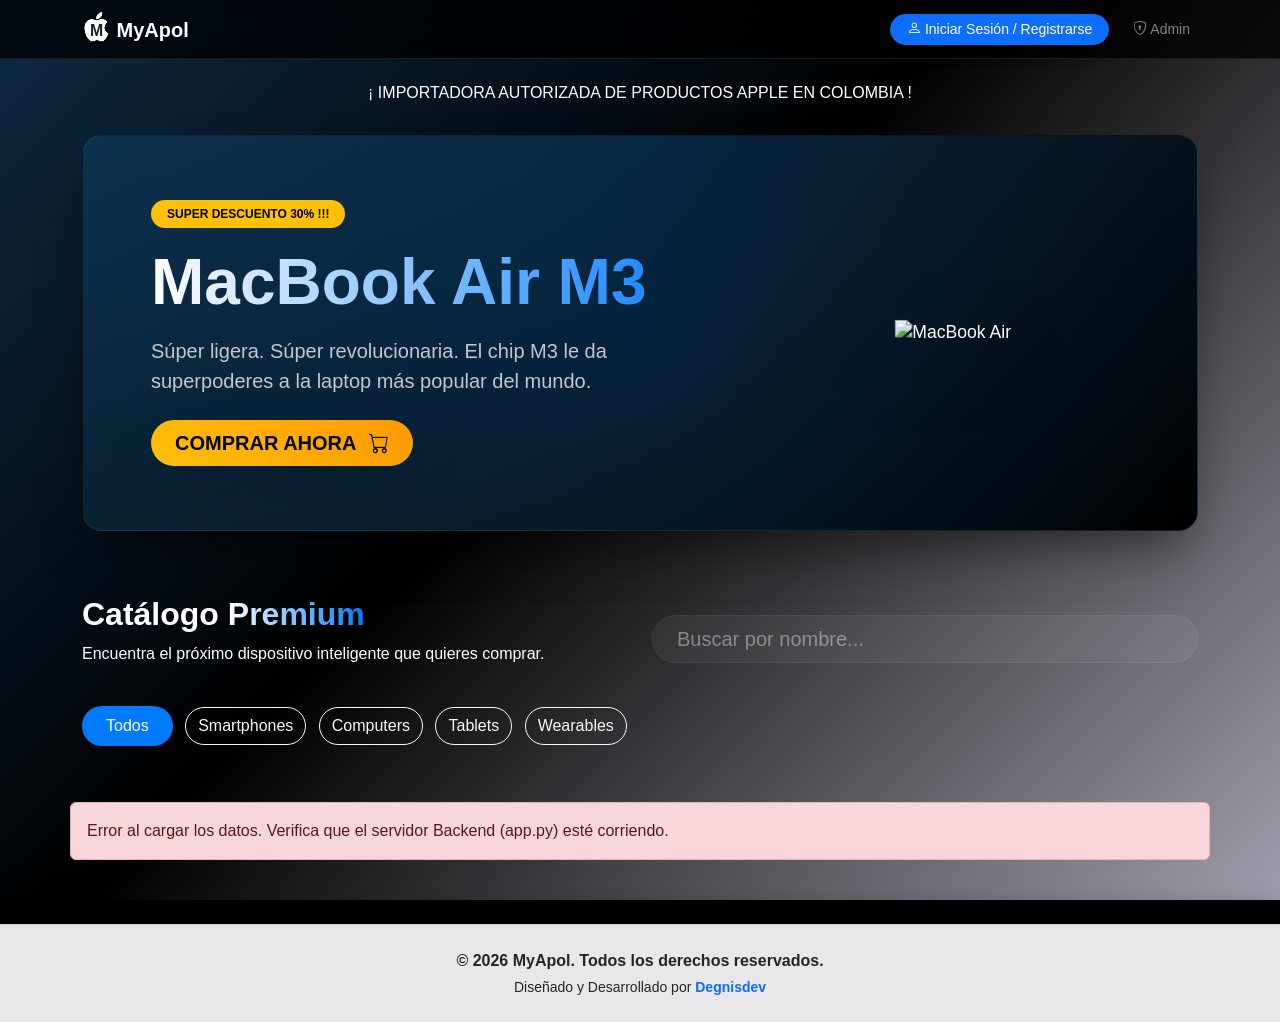
==== frontend/index.html @ 11c020c7 "Actualizamos el logo para diferenciarnos de Apple y se cambia en todas las paginas" ====
<!DOCTYPE html>
<html lang="es">

<head>
    <meta charset="UTF-8">
    <meta name="viewport" content="width=device-width, initial-scale=1.0">
    <title>MyApol - Catálogo Oficial</title>
    <!-- Aquí importamos Bootstrap 5 para que todo se vea bonito sin escribir CSS -->
    <link href="https://cdn.jsdelivr.net/npm/bootstrap@5.3.0/dist/css/bootstrap.min.css" rel="stylesheet">
    <!-- Iconos de Bootstrap -->
    <link rel="stylesheet" href="https://cdn.jsdelivr.net/npm/bootstrap-icons@1.11.1/font/bootstrap-icons.css">
    <!-- Hoja de estilos principal -->
    <link rel="stylesheet" href="styles.css">
</head>

<body>

    <!-- Menú de Navegación -->
    <nav class="navbar navbar-expand-lg navbar-dark mb-4">
        <div class="container">
            <a class="navbar-brand fw-bold" href="index.html">
                <span class="logo-myapol">
                    <i class="bi bi-apple"></i>
                    <span class="logo-letter">M</span>
                </span> MyApol
            </a>
            <div class="d-flex align-items-center">
                <!-- Zona Pública de Usuario / Cliente -->
                <div id="zona-usuario" class="me-3">
                    <a href="login_cliente.html" class="btn btn-primary btn-sm rounded-pill px-3 shadow"
                        id="btn-login-publico">
                        <i class="bi bi-person"></i> Iniciar Sesión / Registrarse
                    </a>
                </div>
                <!-- Zona Privada Admin -->
                <a href="login.html" class="btn btn-outline-secondary border-0 btn-sm text-white-50 hover-white">
                    <i class="bi bi-shield-lock"></i> Admin
                </a>
            </div>
        </div>
    </nav>

    <!-- Contenido Principal -->
    <div class="container pb-5">

        <!-- HEADER PRINCIPAL REQUERIDO -->
        <div class="text-center mt-3 mb-2">
            <h1 class="h6 text-uppercase tracking-wide text-white mb-0">¡ Importadora Autorizada de productos Apple en
                Colombia !</h1>
        </div>

        <!-- HERO BANNER DESTACADO -->
        <div class="hero-banner">
            <div class="row align-items-center hero-content">
                <div class="col-md-7 ps-md-5">
                    <span class="badge badge-warning-pulse mb-3 px-3 py-2 rounded-pill">SUPER DESCUENTO 30% !!!</span>
                    <h2 class="display-3 fw-bold mb-3 text-gradient">MacBook Air M3</h2>
                    <p class="lead text-white mb-4 opacity-75">Súper ligera. Súper revolucionaria. El chip M3 le da
                        superpoderes a la laptop más popular del mundo.</p>
                    <a href="detalle.html?id=4" class="btn btn-cta btn-lg shadow-lg">Comprar ahora <i
                            class="bi bi-cart ms-2"></i></a>
                </div>
                <div class="col-md-5 text-center mt-4 mt-md-0">
                    <img src="https://store.storeimages.cdn-apple.com/4668/as-images.apple.com/is/mba13-midnight-select-202402?wid=904&hei=840&fmt=jpeg&qlt=90&.v=1708367688034"
                        alt="MacBook Air" class="img-fluid drop-shadow"
                        style="filter: drop-shadow(0px 20px 30px rgba(0,0,0,0.6)); transform: scale(1.1);">
                </div>
            </div>
        </div>

        <!-- Título y Buscador -->
        <div class="row mb-4 align-items-center mt-5">
            <div class="col-md-6">
                <h2 class="fw-bold text-white">Catálogo <span class="text-gradient">Premium</span></h2>
                <p class="text-white">Encuentra el próximo dispositivo inteligente que quieres comprar.</p>
            </div>
            <div class="col-md-6">
                <!-- Buscador de texto -->
                <input type="text" id="buscador" class="form-control form-control-lg text-white"
                    placeholder="Buscar por nombre...">
            </div>
        </div>

        <!-- Botones de Filtro (Categorías) -->
        <div class="row mb-5">
            <div class="col-12" id="botones-filtros">
                <button class="btn btn-accent me-2 mb-2 btn-filtro" data-categoria="Todas">Todos</button>
                <button class="btn btn-outline-light me-2 mb-2 btn-filtro"
                    data-categoria="Smartphones">Smartphones</button>
                <button class="btn btn-outline-light me-2 mb-2 btn-filtro" data-categoria="Computers">Computers</button>
                <button class="btn btn-outline-light me-2 mb-2 btn-filtro" data-categoria="Tablets">Tablets</button>
                <button class="btn btn-outline-light me-2 mb-2 btn-filtro" data-categoria="Wearables">Wearables</button>
            </div>
        </div>

        <!-- Aquí se inyectarán mágicamente los dispositivos desde la Base de Datos -->
        <div class="row g-4" id="contenedor-dispositivos">

            <!-- EL JAVASCRIPT REEMPLAZARÁ ESTE MENSAJE CON TARJETAS REALES -->
            <div class="col-12 text-center py-5">
                <div class="spinner-border text-dark" role="status">
                    <span class="visually-hidden">Cargando...</span>
                </div>
                <p class="mt-2">Cargando catálogo desde el servidor...</p>
            </div>

        </div>
    </div>

    <!-- Footer Personalizado  -->
    <footer class="footer-inverso py-4 mt-auto">
        <div class="container text-center">
            <p class="mb-1 text-dark fw-bold">&copy; 2026 MyApol. Todos los derechos reservados.</p>
            <p class="mb-0 text-dark small">
                Diseñado y Desarrollado por
                <a href="https://degnisdev.com/" target="_blank"
                    class="fw-bold text-primary text-decoration-none signature-link">Degnisdev</a>
            </p>
        </div>
    </footer>

    <!-- Scritps Bootstrap y Lógica Principal -->
    <script src="https://cdn.jsdelivr.net/npm/bootstrap@5.3.0/dist/js/bootstrap.bundle.min.js"></script>
    <script src="scripts.js"></script>

    <!-- Lógica Exclusiva del Navbar -->
    <script>
        document.addEventListener('DOMContentLoaded', () => {
            const token = localStorage.getItem('cliente_token');
            const nombre = localStorage.getItem('cliente_nombre');
            const zona = document.getElementById('zona-usuario');

            if (token && nombre) {
                zona.innerHTML = `
                    <span class="text-white-50 small me-2">Hola, <strong class="text-white">${nombre}</strong></span>
                    <button class="btn btn-outline-danger btn-sm rounded-pill px-3" onclick="cerrarSesionCliente()">Salir</button>
                `;
            }
        });

        function cerrarSesionCliente() {
            localStorage.removeItem('cliente_token');
            localStorage.removeItem('cliente_id');
            localStorage.removeItem('cliente_nombre');
            window.location.reload();
        }
    </script>
</body>

</html>
---- frontend/styles.css ----
/* CSS Personalizado - Estilo PREMIUM Apple/Tech */

body {
    /* Gradiente premium TECNOLÓGICO: Azul oscuro -> Negro Profundo -> Destello Blanco suave */
    /* Hacemos los colores mucho más fuertes e intensos para que se visualicen mejor */
    background: linear-gradient(135deg, #0d2b45 0%, #000000 45%, #000000 25%, #a0a0ac 100%);
    background-color: #000; /* Color base si el gradiente falla */
    background-attachment: fixed; /* El fondo se queda quieto al hacer scroll, dando efecto Parallax */
    color: #ffffff;
    font-family: -apple-system, BlinkMacSystemFont, "Segoe UI", Roboto, Helvetica, Arial, sans-serif;
    min-height: 100vh;
}

/* Logo MyApol - Manzana con M superpuesta */
.logo-myapol {
    position: relative;
    display: inline-block;
    font-size: 1.8rem;
    line-height: 1;
}

.logo-letter {
    position: absolute;
    top: 60%;
    left: 50%;
    transform: translate(-50%, -50%);
    font-size: 0.55em;
    font-weight: 900;
    font-family: 'Segoe UI', 'Helvetica Neue', Arial, sans-serif;
    color: #1a1f24;
    pointer-events: none;
}

/* Navbar estilo Apple */
.navbar {
    background-color: rgba(0, 0, 0, 0.8) !important;
    backdrop-filter: saturate(180%) blur(20px);
    border-bottom: 1px solid rgba(255, 255, 255, 0.1);
}

/* Hero Banner */
.hero-banner {
    background: linear-gradient(145deg, #0d324d 0%, #000000 100%);
    border-radius: 20px;
    padding: 4rem 2rem;
    margin-top: 2rem;
    margin-bottom: 4rem;
    border: 1px solid rgba(255, 255, 255, 0.05);
    box-shadow: 0 25px 50px -12px rgba(0, 0, 0, 0.5);
    position: relative;
    overflow: hidden;
}

/* Efecto de luz detrás del banner */
.hero-banner::before {
    content: '';
    position: absolute;
    top: -50%;
    left: -50%;
    width: 200%;
    height: 200%;
    background: radial-gradient(circle, rgba(0, 122, 255, 0.1) 0%, transparent 50%);
    z-index: 0;
    pointer-events: none;
}

.hero-content {
    position: relative;
    z-index: 1;
}

/* Títulos */
.text-gradient {
    background: linear-gradient(90deg, #ffffff 0%, #007aff 100%);
    -webkit-background-clip: text;
    background-clip: text;
    -webkit-text-fill-color: transparent;
}

/* Tarjetas de productos y comentarios */
.card {
    background-color: rgba(25, 28, 33, 0.8) !important;
    border: 1px solid rgba(255, 255, 255, 0.05) !important;
    border-radius: 16px;
    backdrop-filter: blur(10px);
    color: white;
    transition: all 0.4s cubic-bezier(0.175, 0.885, 0.32, 1.275);
}

/* Solo animar tarjetas que sean interactivas */
.card-hoverable:hover {
    transform: translateY(-10px) scale(1.02);
    box-shadow: 0 15px 30px rgba(0, 122, 255, 0.15);
    border-color: rgba(0, 122, 255, 0.3) !important;
}

.card-footer {
    background-color: transparent;
    border-top: 1px solid rgba(255, 255, 255, 0.05);
}

/* Botones personalizados */
.btn-filtro {
    border-radius: 30px;
    transition: 0.3s;
}

.btn-accent {
    background-color: #007aff;
    color: white;
    border: none;
    border-radius: 30px;
    padding: 0.5rem 1.5rem;
    transition: 0.3s;
}

.btn-accent:hover {
    background-color: #0056b3;
    color: white;
    transform: scale(1.05);
}

/* Botones de Call To Action (Animados) */
/* Animación de latido (pulse) */
@keyframes pulse-yellow {
    0% { transform: scale(1); box-shadow: 0 0 0 0 rgba(255, 193, 7, 0.7); }
    70% { transform: scale(1.05); box-shadow: 0 0 0 15px rgba(255, 193, 7, 0); }
    100% { transform: scale(1); box-shadow: 0 0 0 0 rgba(255, 193, 7, 0); }
}

.badge-warning-pulse {
    background-color: #ffc107;
    color: #000;
    font-weight: bold;
    animation: pulse-yellow 2s infinite;
}

.btn-cta {
    background: linear-gradient(45deg, #ffc107, #ff9800);
    color: #000;
    border: none;
    border-radius: 30px;
    padding: 0.5rem 1.5rem;
    transition: 0.3s;
    font-weight: bold;
    text-transform: uppercase;
    box-shadow: 0 5px 15px rgba(255, 193, 7, 0.4);
}

.btn-cta:hover {
    background: linear-gradient(45deg, #ff9800, #ffc107);
    transform: scale(1.05);
    color: #000;
    box-shadow: 0 8px 20px rgba(255, 193, 7, 0.6);
}

/* Inputs de texto y formularios */
.form-control {
    background-color: rgba(255, 255, 255, 0.05) !important;
    border: 1px solid rgba(255, 255, 255, 0.1) !important;
    color: white !important;
    border-radius: 30px;
}

.form-control:focus {
    background-color: rgba(255, 255, 255, 0.1) !important;
    border-color: #007aff !important;
    box-shadow: 0 0 0 0.25rem rgba(0, 122, 255, 0.25) !important;
    color: white !important;
}

::placeholder {
    color: rgba(255, 255, 255, 0.4) !important;
}

/* Caja de búsqueda más redonda */
#buscador {
    padding-left: 1.5rem;
}

/* Textarea de comentarios menos redondo */
#texto-comentario {
    border-radius: 16px;
}

/* Separador en comentarios */
.comment-item {
    border-bottom: 1px solid rgba(255, 255, 255, 0.1) !important;
}

/* =========================================
   FOOTER INVERSO (CLARO) - CRÉDITOS DE AUTOR
   ========================================= */
.footer-inverso {
    /* Color inverso al Navbar oscuro: Un blanco crudo/gris perla muy elegante */
    background-color: rgba(245, 245, 247, 0.95);
    backdrop-filter: blur(10px); /* Efecto Glassmorphism */
    border-top: 1px solid rgba(0, 0, 0, 0.1);
    box-shadow: 0 -10px 30px rgba(0,0,0,0.5); /* Sombra hacia arriba que corta con el fondo negro */
    margin-top: auto; /* Empuja el footer siempre hacia abajo */
}

/* Enlace a Portafolio (Degnisdev) */
.signature-link {
    transition: all 0.3s ease;
    text-shadow: 0px 0px 0px rgba(13, 110, 253, 0);
}

.signature-link:hover {
    color: #0d6efd !important; /* Azul más vivo al pasar el mouse */
    text-shadow: 0 0 12px rgba(13, 110, 253, 0.6); /* Destello de neón azul */
    letter-spacing: 0.5px; /* Animación sutil de estiramiento */
}
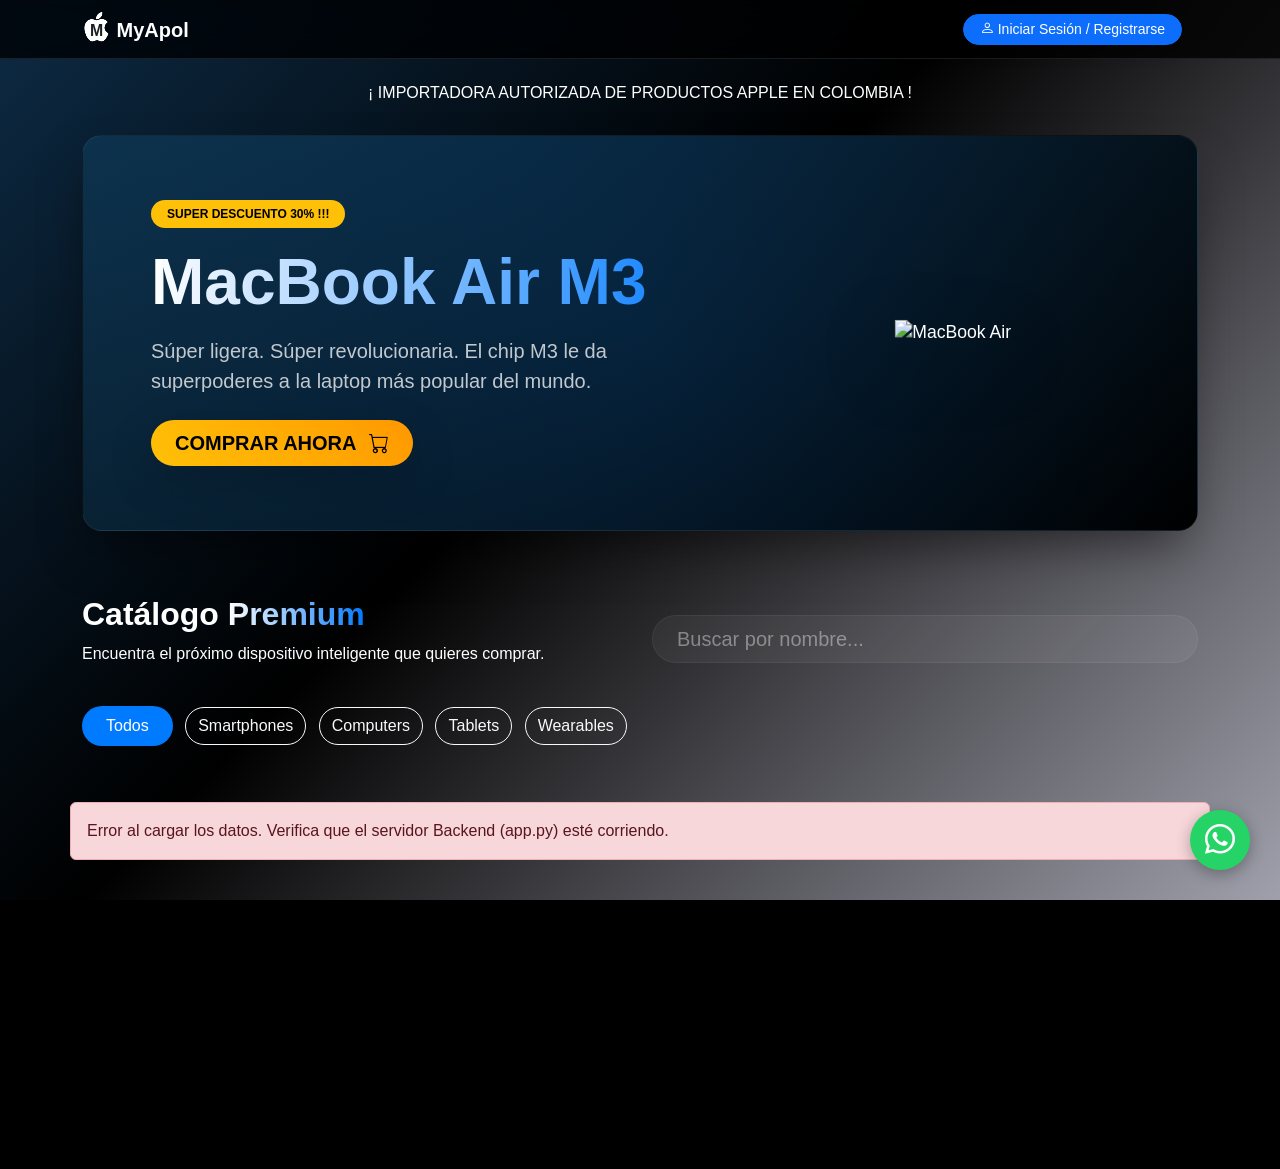
==== commit a6b12b35: "Actualizamos el Footer, redes sociales y agregamos boton flotante de WhatsApp" ====
--- a/frontend/index.html
+++ b/frontend/index.html
@@ -32,10 +32,6 @@
                         <i class="bi bi-person"></i> Iniciar Sesión / Registrarse
                     </a>
                 </div>
-                <!-- Zona Privada Admin -->
-                <a href="login.html" class="btn btn-outline-secondary border-0 btn-sm text-white-50 hover-white">
-                    <i class="bi bi-shield-lock"></i> Admin
-                </a>
             </div>
         </div>
     </nav>
@@ -107,8 +103,21 @@
         </div>
     </div>
 
-    <!-- Footer Personalizado  -->
-    <footer class="footer-inverso py-4 mt-auto">
+    <!-- Banner de Redes Sociales (Ancho Completo) -->
+    <div class="social-banner py-3">
+        <div class="container text-center">
+            <h5 class="text-white fw-bold mb-2">Siguenos en nuestras redes Sociales</h5>
+            <div class="d-flex justify-content-center gap-4">
+                <a href="#" class="social-icon si-tiktok"><i class="bi bi-tiktok"></i></a>
+                <a href="#" class="social-icon si-facebook"><i class="bi bi-facebook"></i></a>
+                <a href="#" class="social-icon si-instagram"><i class="bi bi-instagram"></i></a>
+                <a href="#" class="social-icon si-youtube"><i class="bi bi-youtube"></i></a>
+            </div>
+        </div>
+    </div>
+
+    <!-- Footer de Créditos (Fondo Claro) -->
+    <footer class="footer-inverso py-3">
         <div class="container text-center">
             <p class="mb-1 text-dark fw-bold">&copy; 2026 MyApol. Todos los derechos reservados.</p>
             <p class="mb-0 text-dark small">
@@ -118,6 +127,8 @@
             </p>
         </div>
     </footer>
+
+
 
     <!-- Scritps Bootstrap y Lógica Principal -->
     <script src="https://cdn.jsdelivr.net/npm/bootstrap@5.3.0/dist/js/bootstrap.bundle.min.js"></script>
@@ -145,6 +156,11 @@
             window.location.reload();
         }
     </script>
+    <!-- Botón WhatsApp Flotante -->
+    <a href="https://wa.me/573178394478?text=Hola%20Degnis%2C%20necesito%20cotizar%20un%20proyecto%20de%20dise%C3%B1o%20y%20desarrollo%20web.%20%C2%BFPodemos%20hablar%3F"
+        class="whatsapp-float" target="_blank">
+        <i class="bi bi-whatsapp"></i>
+    </a>
 </body>
 
 </html>
--- a/frontend/styles.css
+++ b/frontend/styles.css
@@ -211,3 +211,69 @@
     text-shadow: 0 0 12px rgba(13, 110, 253, 0.6); /* Destello de neón azul */
     letter-spacing: 0.5px; /* Animación sutil de estiramiento */
 }
+
+/* Banner de Redes Sociales - FULL WIDTH */
+.social-banner {
+    /* Usamos el fondo oscuro del navbar para que sea consistente */
+    background-color: rgba(0, 0, 0, 0.9); 
+    backdrop-filter: blur(10px);
+    border-top: 1px solid rgba(255, 255, 255, 0.1);
+    width: 100%; /* Lado a lado */
+    margin-top: 50px;
+}
+
+.social-icon {
+    font-size: 2rem; /* Iconos más imponentes */
+    color: #ffffff;
+    transition: all 0.3s cubic-bezier(0.175, 0.885, 0.32, 1.275);
+    text-decoration: none;
+}
+
+.social-icon:hover {
+    transform: scale(1.2) translateY(-5px);
+}
+
+/* Colores de marca al pasar el mouse */
+.si-tiktok:hover { color: #00f2ea; } /* Color cyan de tiktok */
+.si-facebook:hover { color: #1877F2; }
+.si-instagram:hover { color: #E4405F; }
+.si-youtube:hover { color: #CD201F; }
+
+
+/* Botón Flotante de WhatsApp */
+.whatsapp-float {
+    position: fixed;
+    width: 60px;
+    height: 60px;
+    bottom: 30px;
+    right: 30px;
+    background-color: #25d366;
+    color: #FFF;
+    border-radius: 50px;
+    text-align: center;
+    font-size: 30px;
+    box-shadow: 0px 4px 15px rgba(0,0,0,0.3);
+    z-index: 1000;
+    display: flex;
+    align-items: center;
+    justify-content: center;
+    transition: all 0.3s ease;
+    text-decoration: none;
+}
+
+.whatsapp-float:hover {
+    background-color: #128c7e;
+    transform: scale(1.1);
+    color: #FFF;
+}
+
+/* Pequeña animación de pulso para llamar la atención */
+@keyframes pulse-whatsapp {
+    0% { box-shadow: 0 0 0 0 rgba(37, 211, 102, 0.7); }
+    70% { box-shadow: 0 0 0 15px rgba(37, 211, 102, 0); }
+    100% { box-shadow: 0 0 0 0 rgba(37, 211, 102, 0); }
+}
+
+.whatsapp-float {
+    animation: pulse-whatsapp 2s infinite;
+}
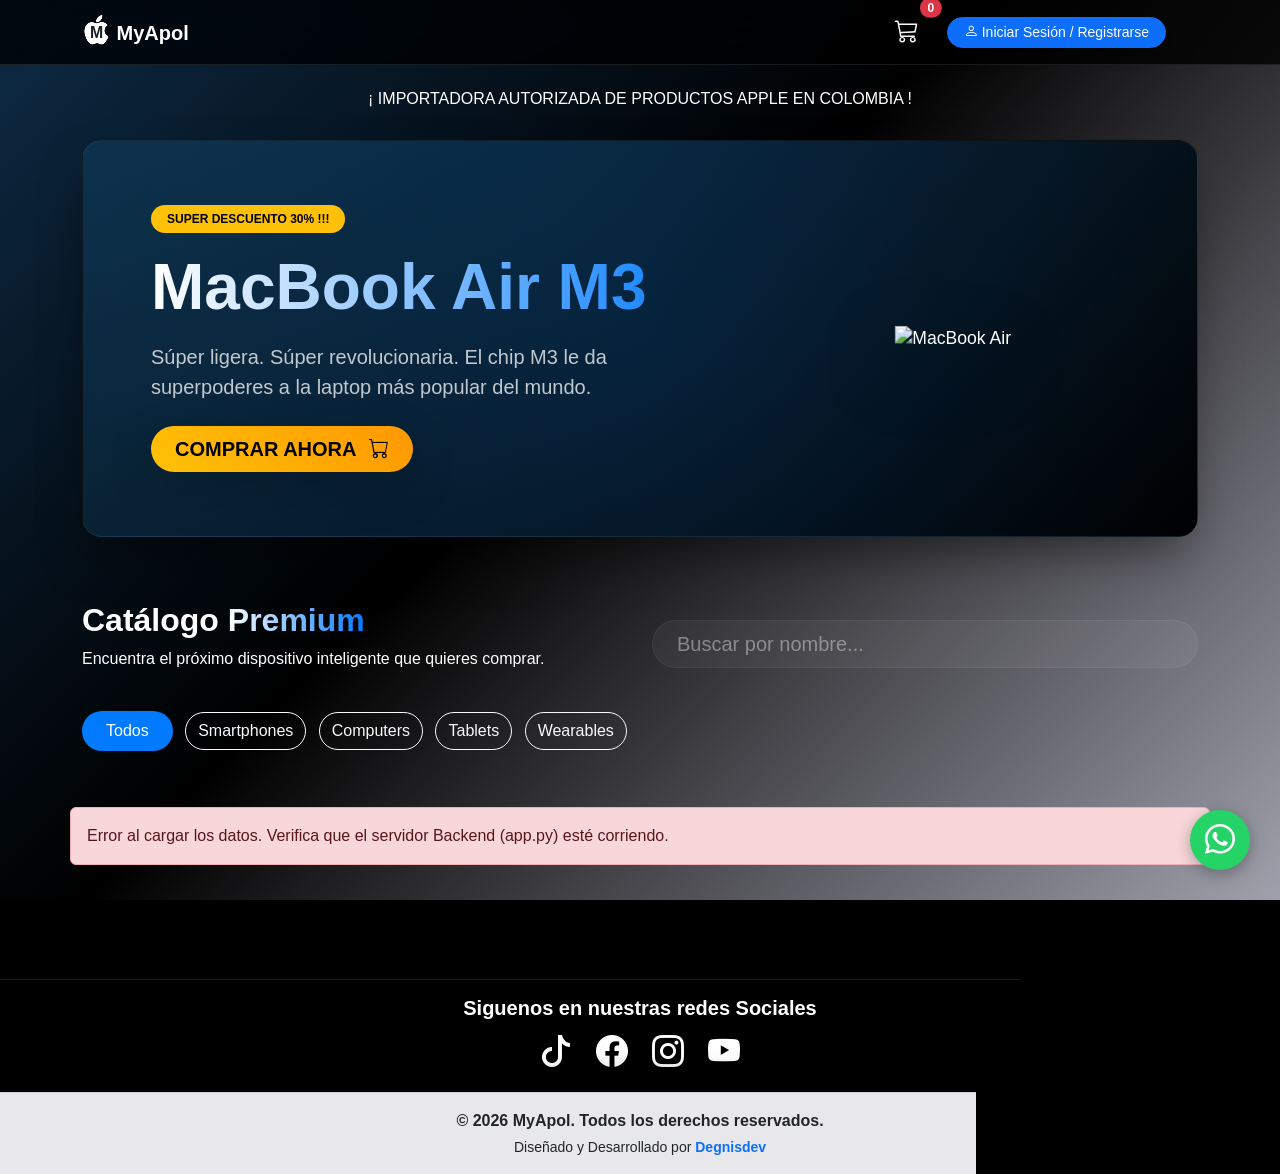
==== commit 781e2939: "Agregamos el boton del carrito asi como la logica detras de este, proximo... pasarela de pagos" ====
--- a/frontend/index.html
+++ b/frontend/index.html
@@ -25,15 +25,26 @@
                 </span> MyApol
             </a>
             <div class="d-flex align-items-center">
-                <!-- Zona Pública de Usuario / Cliente -->
-                <div id="zona-usuario" class="me-3">
-                    <a href="login_cliente.html" class="btn btn-primary btn-sm rounded-pill px-3 shadow"
-                        id="btn-login-publico">
-                        <i class="bi bi-person"></i> Iniciar Sesión / Registrarse
-                    </a>
-                </div>
-            </div>
-        </div>
+                <div class="d-flex align-items-center">
+                    <!-- BOTÓN DEL CARRITO -->
+                    <button class="btn btn-outline-light position-relative border-0 me-3 hover-scale" type="button"
+                        data-bs-toggle="offcanvas" data-bs-target="#offcanvasCart">
+                        <i class="bi bi-cart3 fs-4"></i>
+                        <span id="cart-count"
+                            class="position-absolute top-0 start-100 translate-middle badge rounded-pill bg-danger">0</span>
+                    </button>
+
+                    <!-- Zona Pública de Usuario / Cliente -->
+                    <div id="zona-usuario" class="me-3">
+                        <!-- Zona Pública de Usuario / Cliente -->
+                        <div id="zona-usuario" class="me-3">
+                            <a href="login_cliente.html" class="btn btn-primary btn-sm rounded-pill px-3 shadow"
+                                id="btn-login-publico">
+                                <i class="bi bi-person"></i> Iniciar Sesión / Registrarse
+                            </a>
+                        </div>
+                    </div>
+                </div>
     </nav>
 
     <!-- Contenido Principal -->
@@ -132,6 +143,7 @@
 
     <!-- Scritps Bootstrap y Lógica Principal -->
     <script src="https://cdn.jsdelivr.net/npm/bootstrap@5.3.0/dist/js/bootstrap.bundle.min.js"></script>
+    <script src="cart.js"></script>
     <script src="scripts.js"></script>
 
     <!-- Lógica Exclusiva del Navbar -->
@@ -156,6 +168,36 @@
             window.location.reload();
         }
     </script>
+
+    <!-- PANEL LATERAL DEL CARRITO (Offcanvas) -->
+    <div class="offcanvas offcanvas-end bg-dark text-white" tabindex="-1" id="offcanvasCart"
+        aria-labelledby="offcanvasCartLabel">
+        <div class="offcanvas-header border-bottom border-secondary">
+            <h5 class="offcanvas-title fw-bold" id="offcanvasCartLabel">
+                <i class="bi bi-cart3 text-primary me-2"></i> Tu Carrito
+            </h5>
+            <button type="button" class="btn-close btn-close-white" data-bs-dismiss="offcanvas"
+                aria-label="Close"></button>
+        </div>
+        <div class="offcanvas-body">
+            <div id="cart-items-container">
+                <!-- Los productos se inyectarán aquí con JS -->
+                <p class="text-center text-white-50 mt-5">Tu carrito está vacío.</p>
+            </div>
+        </div>
+        <div class="offcanvas-footer p-4 border-top border-secondary">
+            <div class="d-flex justify-content-between mb-3">
+                <span class="fs-5">Total Est:</span>
+                <span class="fs-5 fw-bold text-success" id="cart-total-price">$0</span>
+            </div>
+            <button class="btn btn-cta w-100 py-3 fw-bold mb-2 disabled" id="btn-checkout">
+                PROCEDER AL PAGO <i class="bi bi-credit-card ms-2"></i>
+            </button>
+            <button class="btn btn-outline-secondary btn-sm w-100 border-0" onclick="cart.clear()">
+                Vaciar Carrito
+            </button>
+        </div>
+    </div>
     <!-- Botón WhatsApp Flotante -->
     <a href="https://wa.me/573178394478?text=Hola%20Degnis%2C%20necesito%20cotizar%20un%20proyecto%20de%20dise%C3%B1o%20y%20desarrollo%20web.%20%C2%BFPodemos%20hablar%3F"
         class="whatsapp-float" target="_blank">
--- a/frontend/styles.css
+++ b/frontend/styles.css
@@ -76,6 +76,30 @@
     background-clip: text;
     -webkit-text-fill-color: transparent;
 }
+
+/* Estilos del Carrito Lateral */
+.cart-item {
+    display: flex;
+    align-items: center;
+    gap: 15px;
+    padding: 15px 0;
+    border-bottom: 1px solid rgba(255, 255, 255, 0.05);
+}
+
+.cart-item img {
+    width: 60px;
+    height: 60px;
+    object-fit: contain;
+    background: #282c34;
+    border-radius: 8px;
+}
+
+.cart-item-info { flex: 1; }
+.cart-item-title { font-size: 0.9rem; font-weight: bold; margin-bottom: 2px; }
+.cart-item-price { font-size: 0.85rem; color: #007aff; }
+
+.hover-scale { transition: transform 0.2s; }
+.hover-scale:hover { transform: scale(1.1); }
 
 /* Tarjetas de productos y comentarios */
 .card {
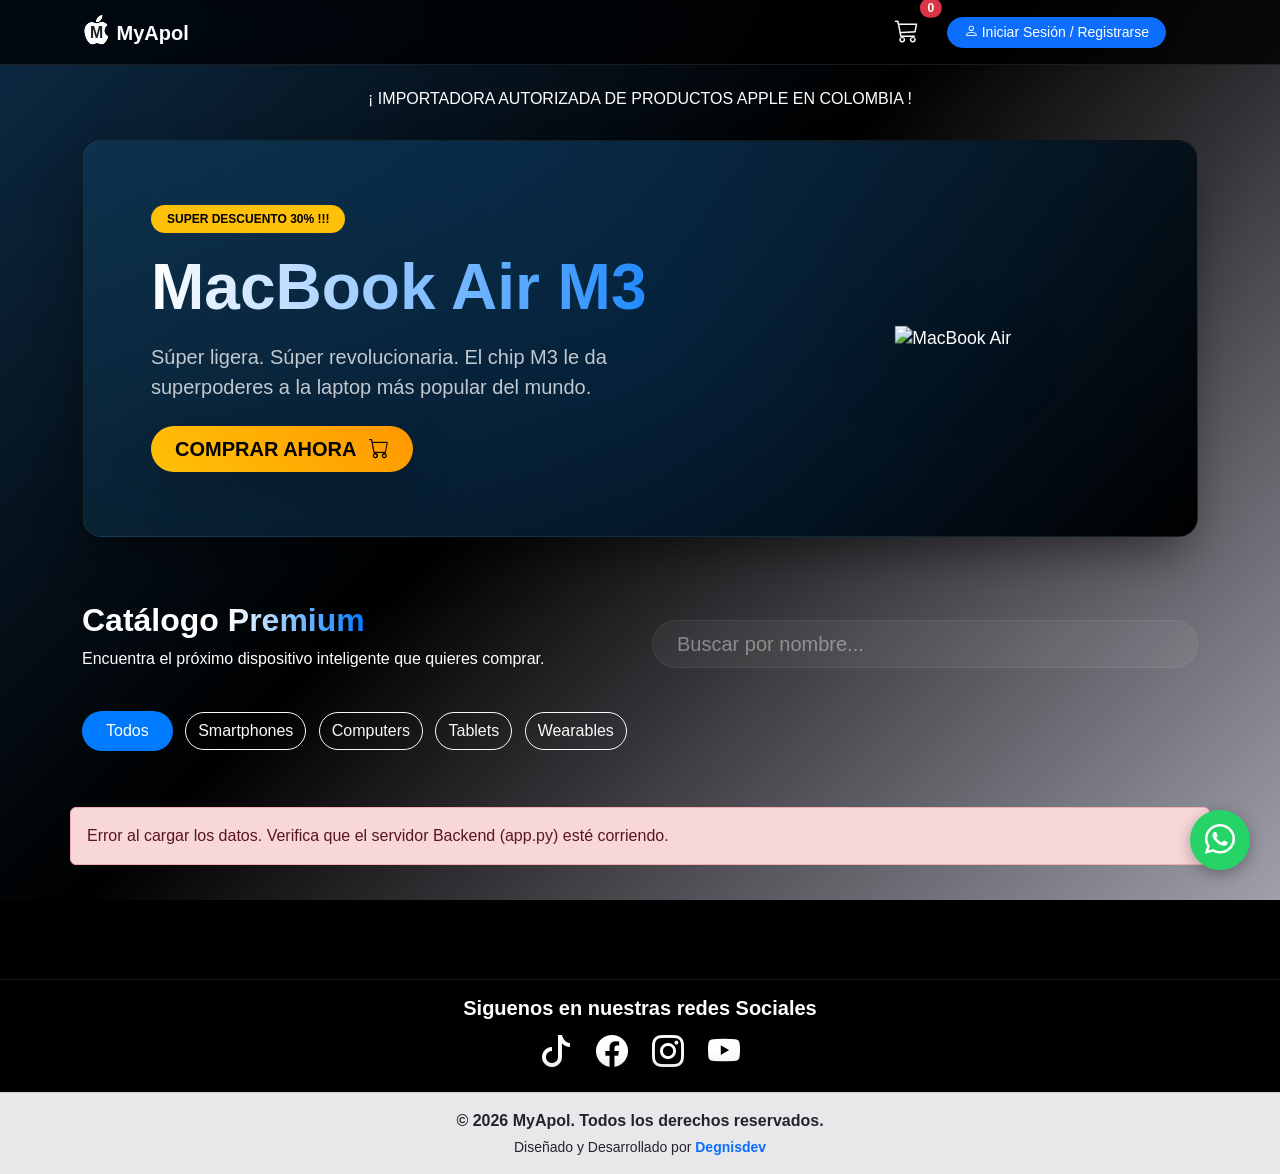
==== commit 23ffce71: "Se ajusta la parte del offcanvas del carrito de compras..." ====
--- a/frontend/index.html
+++ b/frontend/index.html
@@ -165,6 +165,7 @@
             localStorage.removeItem('cliente_token');
             localStorage.removeItem('cliente_id');
             localStorage.removeItem('cliente_nombre');
+            localStorage.removeItem('myapol_cart');
             window.location.reload();
         }
     </script>
--- a/frontend/styles.css
+++ b/frontend/styles.css
@@ -98,8 +98,20 @@
 .cart-item-title { font-size: 0.9rem; font-weight: bold; margin-bottom: 2px; }
 .cart-item-price { font-size: 0.85rem; color: #007aff; }
 
-.hover-scale { transition: transform 0.2s; }
-.hover-scale:hover { transform: scale(1.1); }
+.hover-scale { 
+    transition: all 0.25s ease; 
+}
+
+.hover-scale:hover,
+.hover-scale:focus {
+    transform: scale(1.15) !important;
+    background-color: #007aff !important;
+    border-color: #007aff !important;
+    box-shadow: 0 0 15px rgba(0, 122, 255, 0.6) !important;
+    color: #ffffff !important;
+}
+
+
 
 /* Tarjetas de productos y comentarios */
 .card {
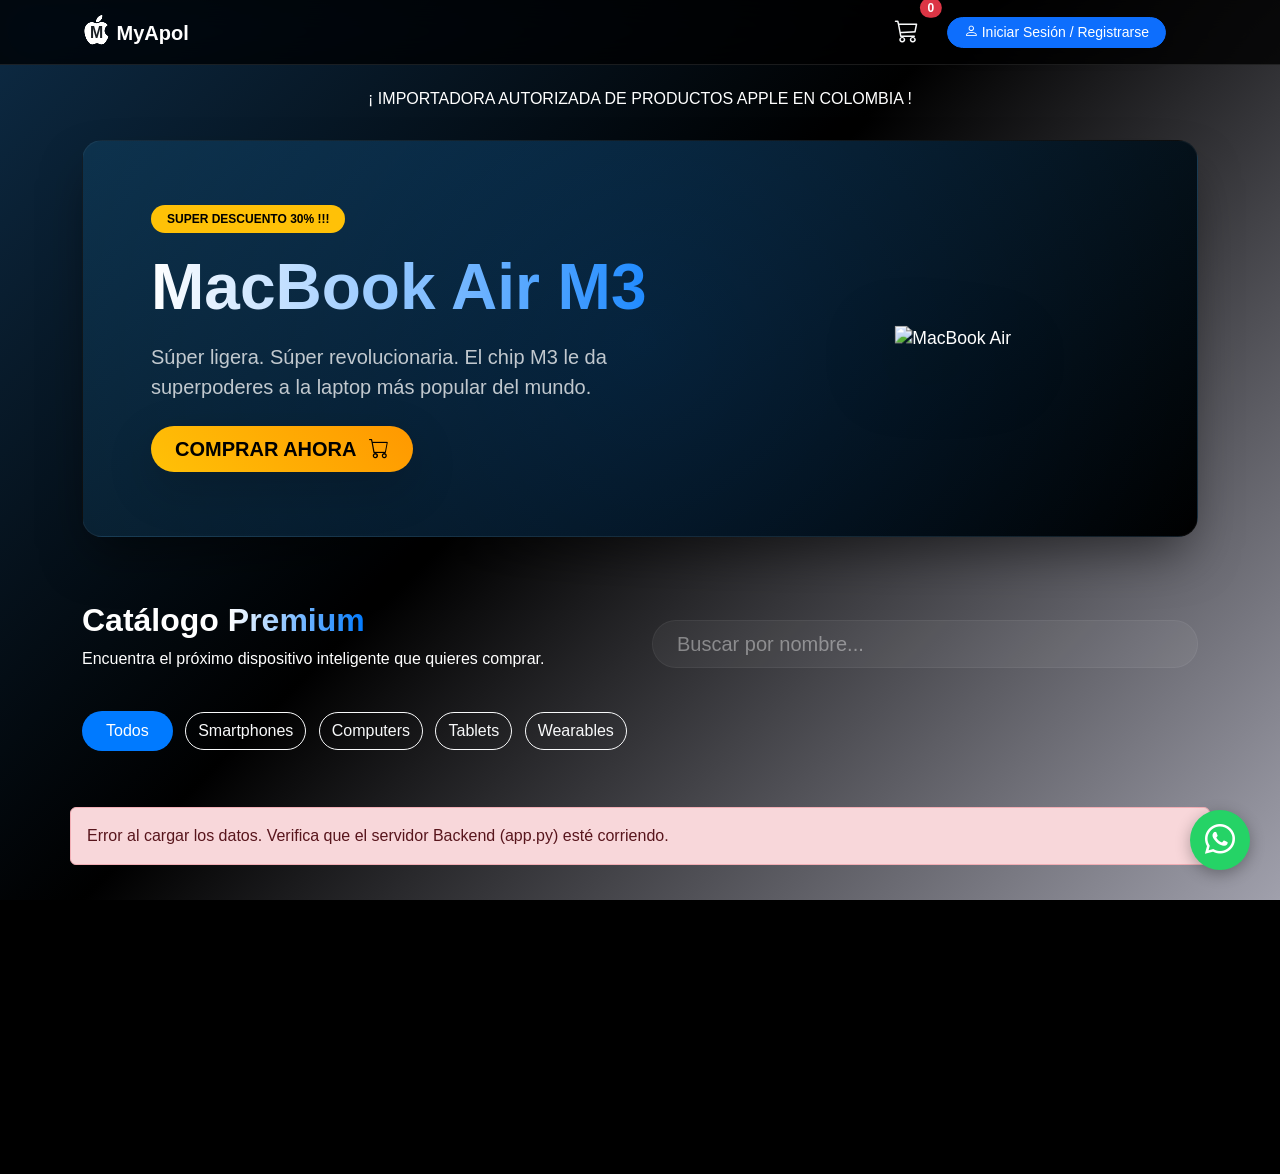
==== commit c4d0c531: "Creamos toda la logica relacionada con el metodo de pago, en cart.js - app.py - index.html, estamos " ====
--- a/frontend/index.html
+++ b/frontend/index.html
@@ -191,7 +191,7 @@
                 <span class="fs-5">Total Est:</span>
                 <span class="fs-5 fw-bold text-success" id="cart-total-price">$0</span>
             </div>
-            <button class="btn btn-cta w-100 py-3 fw-bold mb-2 disabled" id="btn-checkout">
+            <button class="btn btn-cta w-100 py-3 fw-bold mb-2" id="btn-checkout" onclick="cart.checkout()">
                 PROCEDER AL PAGO <i class="bi bi-credit-card ms-2"></i>
             </button>
             <button class="btn btn-outline-secondary btn-sm w-100 border-0" onclick="cart.clear()">
@@ -204,6 +204,7 @@
         class="whatsapp-float" target="_blank">
         <i class="bi bi-whatsapp"></i>
     </a>
+    <script src="https://sdk.mercadopago.com/js/v2"></script>
 </body>
 
 </html>
--- a/frontend/styles.css
+++ b/frontend/styles.css
@@ -313,3 +313,17 @@
 .whatsapp-float {
     animation: pulse-whatsapp 2s infinite;
 }
+
+/* Galería de miniaturas en detalle */
+.thumbnail-galeria {
+    border: 2px solid transparent;
+    transition: all 0.2s ease;
+    opacity: 0.6;
+}
+.thumbnail-galeria:hover,
+.thumbnail-activa {
+    border-color: #007aff !important;
+    opacity: 1 !important;
+    transform: scale(1.08);
+}
+
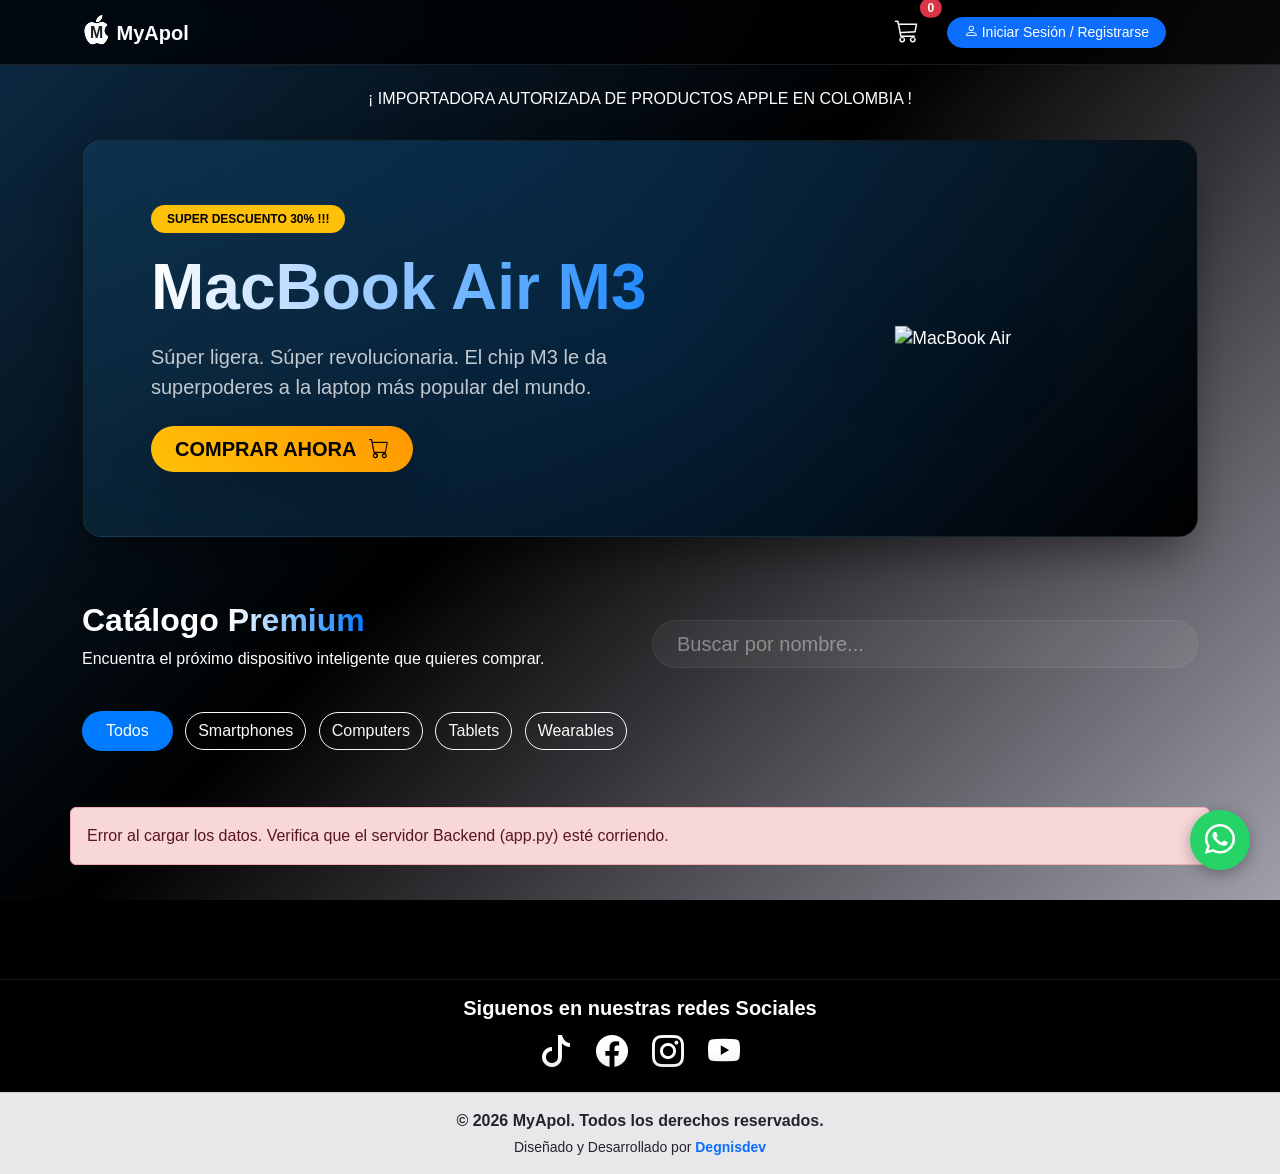
==== commit bf92dabc: "Preparando despligue a produccion de myApol, usaremos github pages y pythonAnywhere" ====
--- a/frontend/index.html
+++ b/frontend/index.html
@@ -11,6 +11,10 @@
     <link rel="stylesheet" href="https://cdn.jsdelivr.net/npm/bootstrap-icons@1.11.1/font/bootstrap-icons.css">
     <!-- Hoja de estilos principal -->
     <link rel="stylesheet" href="styles.css">
+
+    <!-- favicon -->
+    <link rel="icon" type="image/png" href="img/logos/myapol_favicon.png">
+
 </head>
 
 <body>
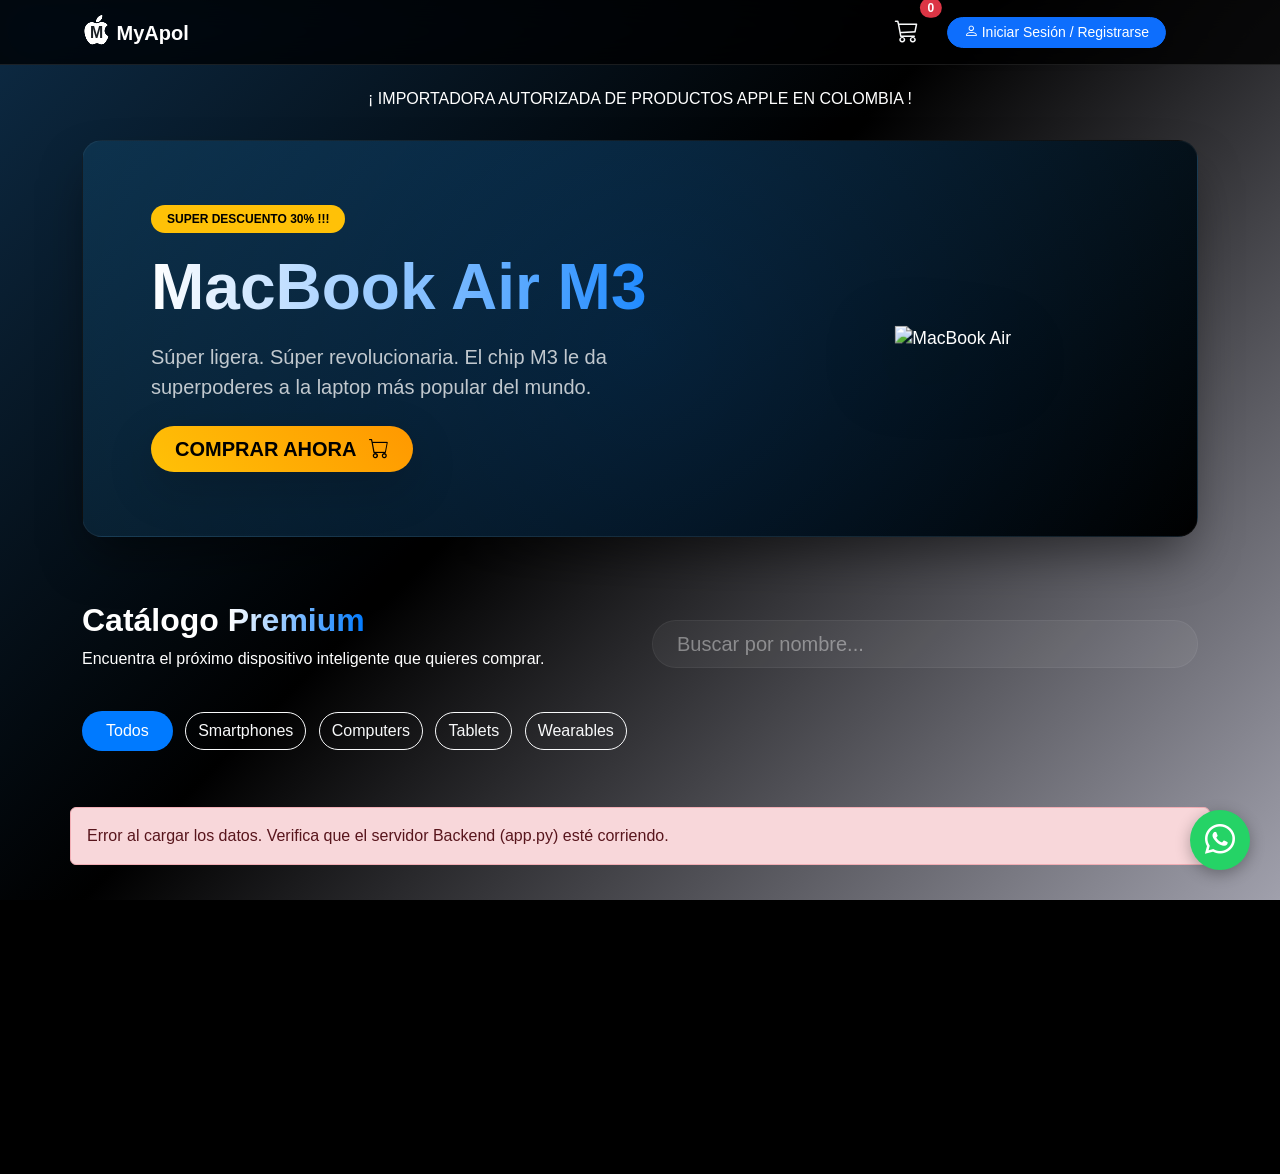
==== commit 325fe306: "Se cambiaron las rutas y los scripts, vamoa probar en vivo !!!!." ====
--- a/frontend/index.html
+++ b/frontend/index.html
@@ -147,6 +147,7 @@
 
     <!-- Scritps Bootstrap y Lógica Principal -->
     <script src="https://cdn.jsdelivr.net/npm/bootstrap@5.3.0/dist/js/bootstrap.bundle.min.js"></script>
+    <script src="config.js"></script>
     <script src="cart.js"></script>
     <script src="scripts.js"></script>
 
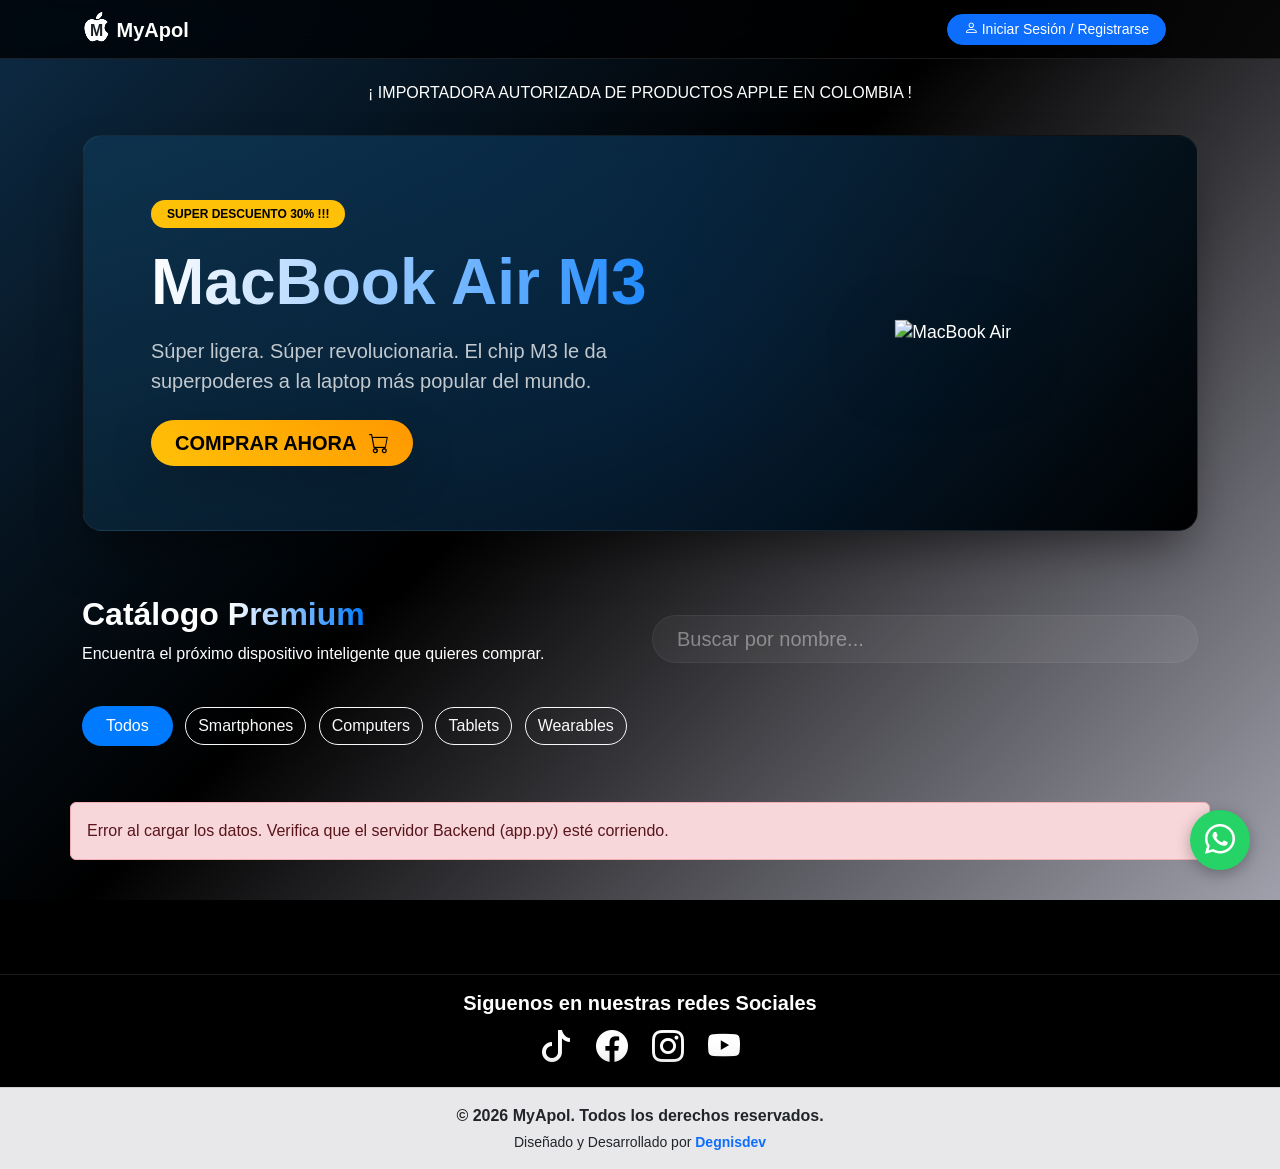
==== commit 5a22f2ba: "Reparamos el bug del carrito que aparecia sin iniciar sesion" ====
--- a/frontend/index.html
+++ b/frontend/index.html
@@ -28,15 +28,18 @@
                     <span class="logo-letter">M</span>
                 </span> MyApol
             </a>
-            <div class="d-flex align-items-center">
+            <div class="d-flex align-items-center ms-auto">
                 <div class="d-flex align-items-center">
                     <!-- BOTÓN DEL CARRITO -->
-                    <button class="btn btn-outline-light position-relative border-0 me-3 hover-scale" type="button"
+                    <!-- Agregamos d-none para ocultarlo por defecto -->
+                    <button id="boton-carrito"
+                        class="btn btn-outline-light position-relative border-0 me-3 hover-scale d-none" type="button"
                         data-bs-toggle="offcanvas" data-bs-target="#offcanvasCart">
                         <i class="bi bi-cart3 fs-4"></i>
                         <span id="cart-count"
                             class="position-absolute top-0 start-100 translate-middle badge rounded-pill bg-danger">0</span>
                     </button>
+
 
                     <!-- Zona Pública de Usuario / Cliente -->
                     <div id="zona-usuario" class="me-3">
@@ -157,14 +160,19 @@
             const token = localStorage.getItem('cliente_token');
             const nombre = localStorage.getItem('cliente_nombre');
             const zona = document.getElementById('zona-usuario');
+            const btnCarrito = document.getElementById('boton-carrito'); // <-- Nueva línea
 
             if (token && nombre) {
+                // Mostramos el carrito solo si está logueado
+                if (btnCarrito) btnCarrito.classList.remove('d-none'); // <-- Nueva línea
+
                 zona.innerHTML = `
-                    <span class="text-white-50 small me-2">Hola, <strong class="text-white">${nombre}</strong></span>
+                    <span class="text-white-50 small me-2 d-none d-sm-inline">Hola, <strong class="text-white">${nombre}</strong></span>
                     <button class="btn btn-outline-danger btn-sm rounded-pill px-3" onclick="cerrarSesionCliente()">Salir</button>
                 `;
             }
         });
+
 
         function cerrarSesionCliente() {
             localStorage.removeItem('cliente_token');
